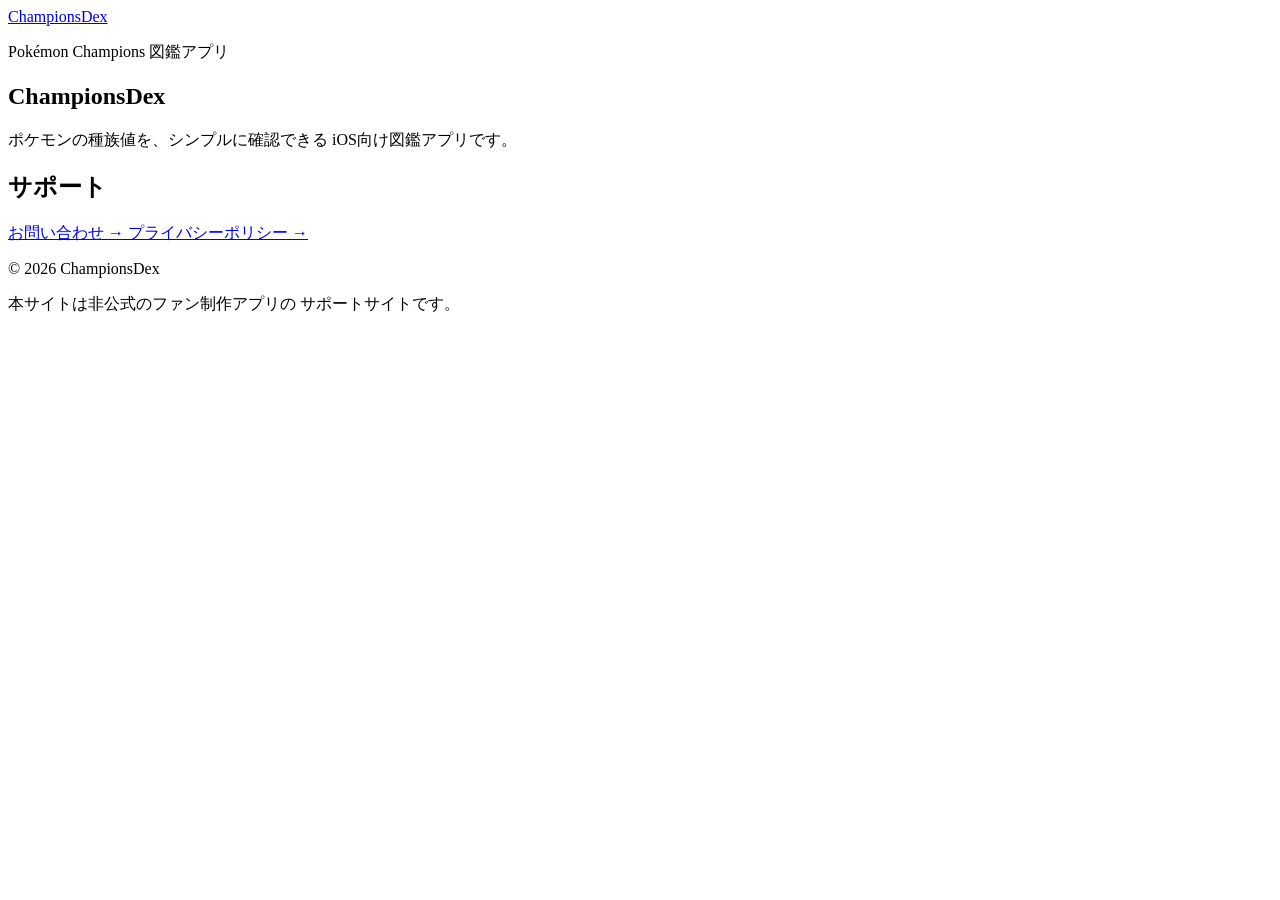
==== index.html @ 5912e810 "Create index.html for ChampionsDex support site This HTML file serves as the official support site f" ====
<!DOCTYPE html>
<html lang="ja">
<head>
  <meta charset="UTF-8">
  <meta name="viewport" content="width=device-width, initial-scale=1">
  <meta name="description" content="ChampionsDexの公式サポートサイト">
  <title>ChampionsDex | 公式サイト</title>
  <link rel="stylesheet" href="style.css">
</head>
<body>
  <header class="site-header">
    <a class="brand" href="index.html">ChampionsDex</a>
  </header>

  <main class="container">
    <section class="hero">
      <p class="eyebrow">Pokémon Champions 図鑑アプリ</p>
      <h1>ChampionsDex</h1>
      <p>
        ポケモンの種族値を、シンプルに確認できる
        iOS向け図鑑アプリです。
      </p>
    </section>

    <section class="links">
      <h2>サポート</h2>
      <a class="link-card" href="contact.html">
        <span>お問い合わせ</span>
        <span aria-hidden="true">→</span>
      </a>
      <a class="link-card" href="privacy.html">
        <span>プライバシーポリシー</span>
        <span aria-hidden="true">→</span>
      </a>
    </section>
  </main>

  <footer class="site-footer">
    <p>© 2026 ChampionsDex</p>
    <p>
      本サイトは非公式のファン制作アプリの
      サポートサイトです。
    </p>
  </footer>
</body>
</html>
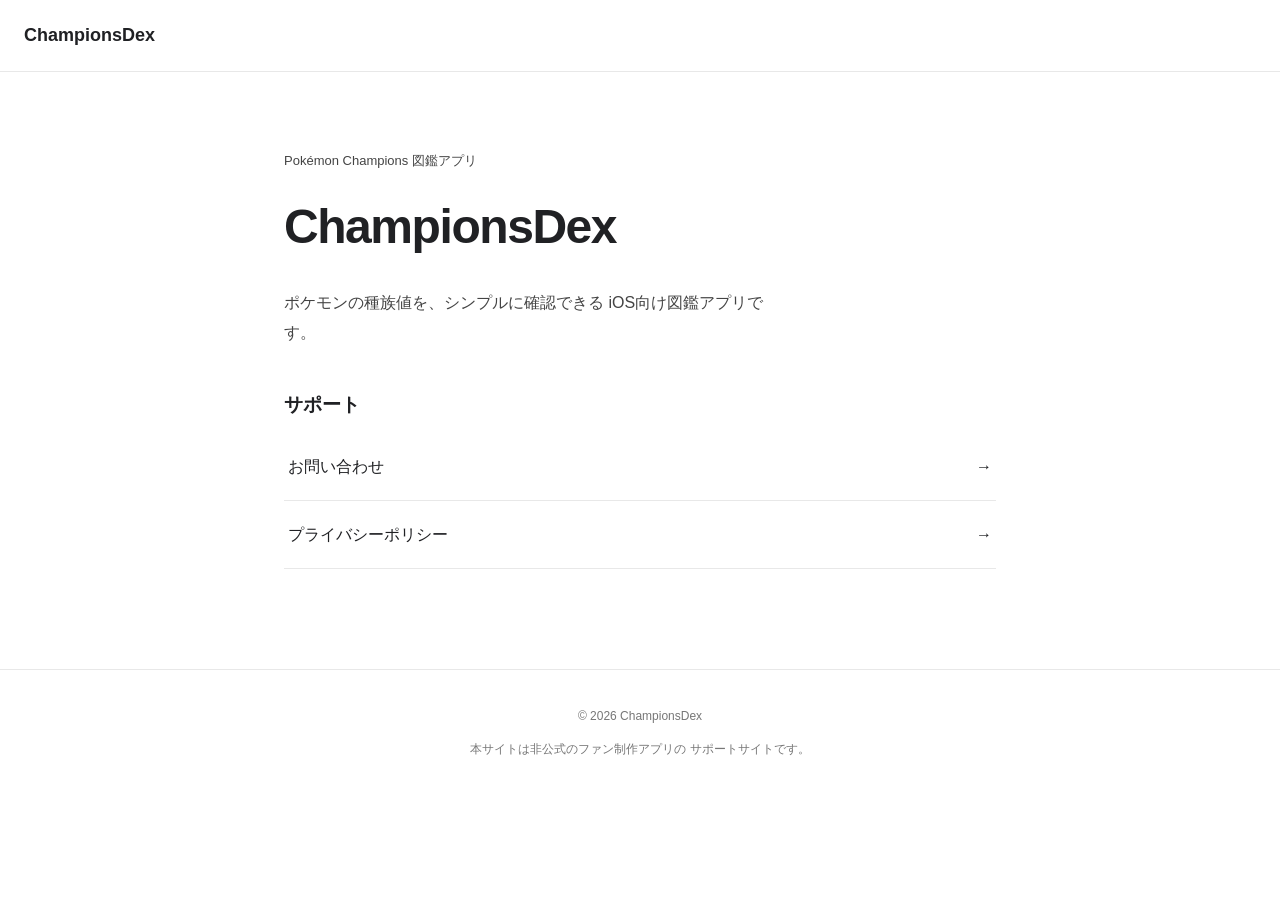
==== commit d45e4a88: "問い合わせページ、プライバシーポリシーのページを作成" ====
--- a/index.html
+++ b/index.html
@@ -4,8 +4,8 @@
 <head>
   <meta charset="UTF-8">
   <meta name="viewport" content="width=device-width, initial-scale=1">
-  <meta name="description" content="ChampionsDexの公式サポートサイト">
-  <title>ChampionsDex | 公式サイト</title>
+  <meta name="description" content="ChampionsDexのサポートサイト">
+  <title>ChampionsDex</title>
   <link rel="stylesheet" href="style.css">
 </head>
 <body>
--- a/style.css
+++ b/style.css
@@ -0,0 +1,109 @@
+
+:root {
+  color-scheme: light;
+  font-family: -apple-system, BlinkMacSystemFont,
+    "Helvetica Neue", Arial, sans-serif;
+  color: #202124;
+  background: #fff;
+}
+
+* {
+  box-sizing: border-box;
+}
+
+body {
+  margin: 0;
+  line-height: 1.7;
+}
+
+a {
+  color: inherit;
+}
+
+.site-header {
+  padding: 20px 24px;
+  border-bottom: 1px solid #e8e8e8;
+}
+
+.brand {
+  font-size: 18px;
+  font-weight: 700;
+  text-decoration: none;
+}
+
+.container {
+  max-width: 760px;
+  margin: 0 auto;
+  padding: 64px 24px;
+  min-height: 65vh;
+}
+
+.hero {
+  margin-bottom: 64px;
+}
+
+.eyebrow {
+  color: #777;
+  font-size: 13px;
+}
+
+h1 {
+  font-size: clamp(32px, 6vw, 48px);
+  letter-spacing: -0.03em;
+  margin: 8px 0 20px;
+}
+
+h2 {
+  font-size: 20px;
+  margin-bottom: 20px;
+}
+
+.hero p {
+  max-width: 480px;
+}
+
+.links {
+  margin-top: 40px;
+}
+
+.link-card {
+  display: flex;
+  justify-content: space-between;
+  align-items: center;
+  padding: 20px 4px;
+  border-bottom: 1px solid #e8e8e8;
+  text-decoration: none;
+}
+
+.link-card:hover {
+  color: #666;
+}
+
+.site-footer {
+  padding: 24px;
+  border-top: 1px solid #e8e8e8;
+  text-align: center;
+  color: #777;
+  font-size: 12px;
+}
+
+
+.container section {
+  margin-bottom: 36px;
+}
+
+.container section h2 {
+  font-size: 19px;
+  margin-bottom: 12px;
+}
+
+.container section p {
+  color: #444;
+  line-height: 1.9;
+}
+
+.policy-date {
+  margin: 48px 0 32px;
+  color: #777;
+  font-size: 13px;
+}
